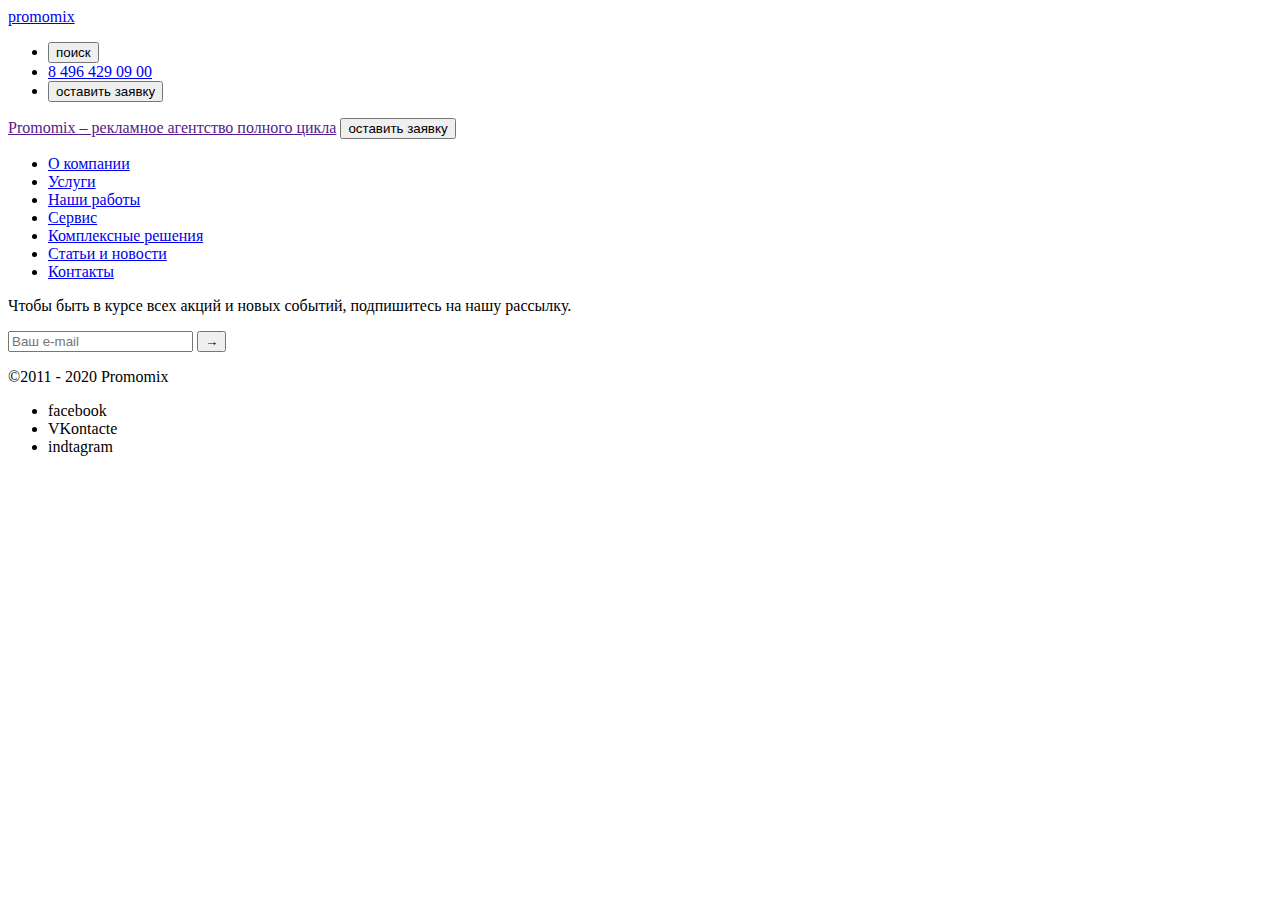
==== html/calendars.html @ 4c388ef7 "create 12 files with basic" ====
<!DOCTYPE html>
<html lang="en">
  <head>
    <meta charset="UTF-8" />
    <meta http-equiv="X-UA-Compatible" content="IE=edge" />
    <meta name="viewport" content="width=device-width, initial-scale=1.0" />
    <title>promomix</title>
  </head>
  <body>
    <header>
      <a href="/">promomix</a>
      <nav>
        <ul>
          <li><button type="button">поиск</button></li>
          <li><a href="tel:84964290900">8 496 429 09 00</a></li>
          <li><button type="button">оставить заявку</button></li>
        </ul>
      </nav>
    </header>

    <footer>
      <div>
        <div>
          <a href="">Promomix – рекламное агентство полного цикла</a>
          <button type="button">оставить заявку</button>
        </div>
        <nav>
          <ul>
            <li>
              <a href="../html/obout.html">О компании</a>
            </li>
            <li>
              <a href="../html/features.html">Услуги</a>
            </li>
            <li>
              <a href="/">Наши работы</a>
            </li>
            <li>
              <a href="../html/services.html">Сервис</a>
            </li>
            <li>
              <a href="../html/complex.html">Комплексные решения</a>
            </li>
            <li>
              <a href="../html/stores.html">Статьи и новости</a>
            </li>
            <li>
              <a href="../html/kontact.html">Контакты</a>
            </li>
          </ul>
        </nav>
        <div>
          <p>Чтобы быть в курсе всех акций и новых событий, подпишитесь на нашу рассылку.</p>
          <!--поле для ввода e-mail-->
          <form>
            <input type="e-mail" placeholder="Ваш e-mail" />
            <!--<input type="submit" placeholder="&#8594;">-->
            <button type="submit">&#8594;</button>
          </form>
        </div>
      </div>
      <div>
        <p>&copy;2011 - 2020 Promomix</p>
        <ul>
          <li><a href=""></a>facebook</li>
          <li><a href=""></a>VKontacte</li>
          <li><a href=""></a>indtagram</li>
        </ul>
      </div>
    </footer>
  </body>
</html>
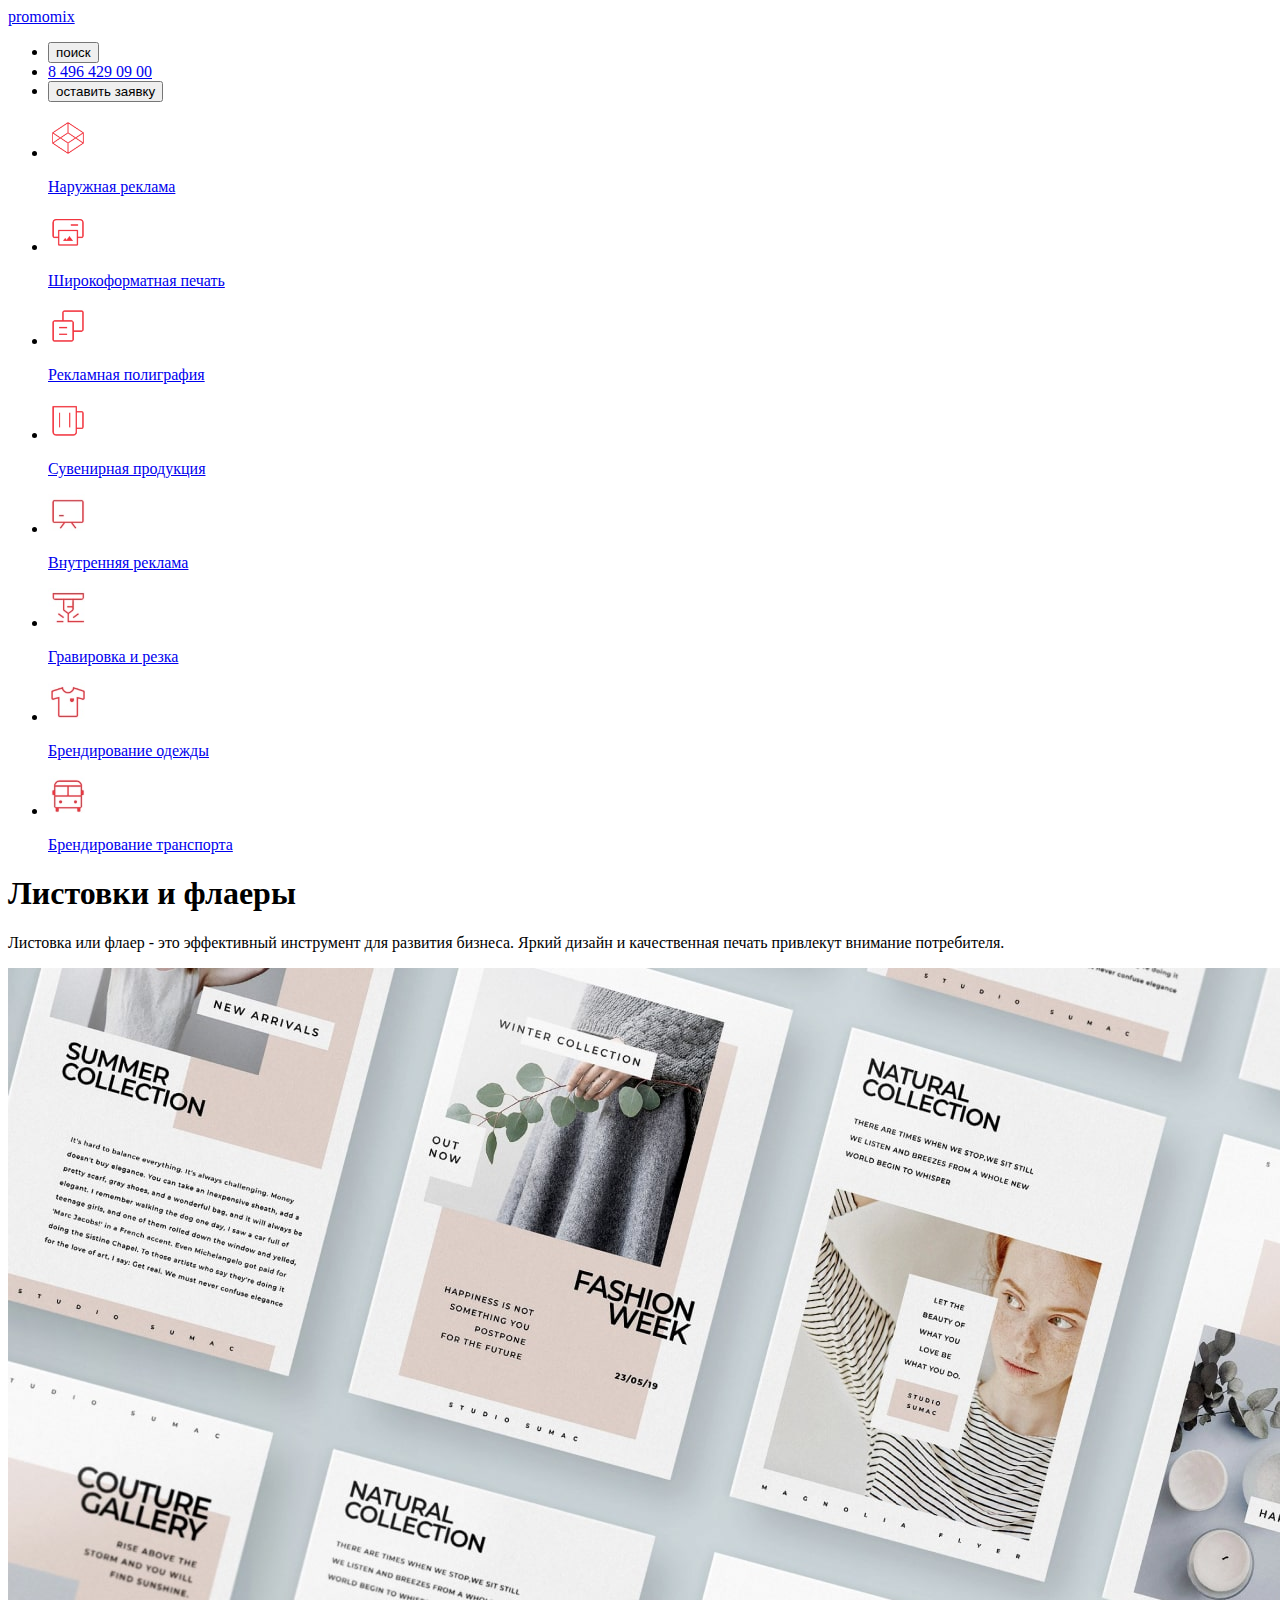
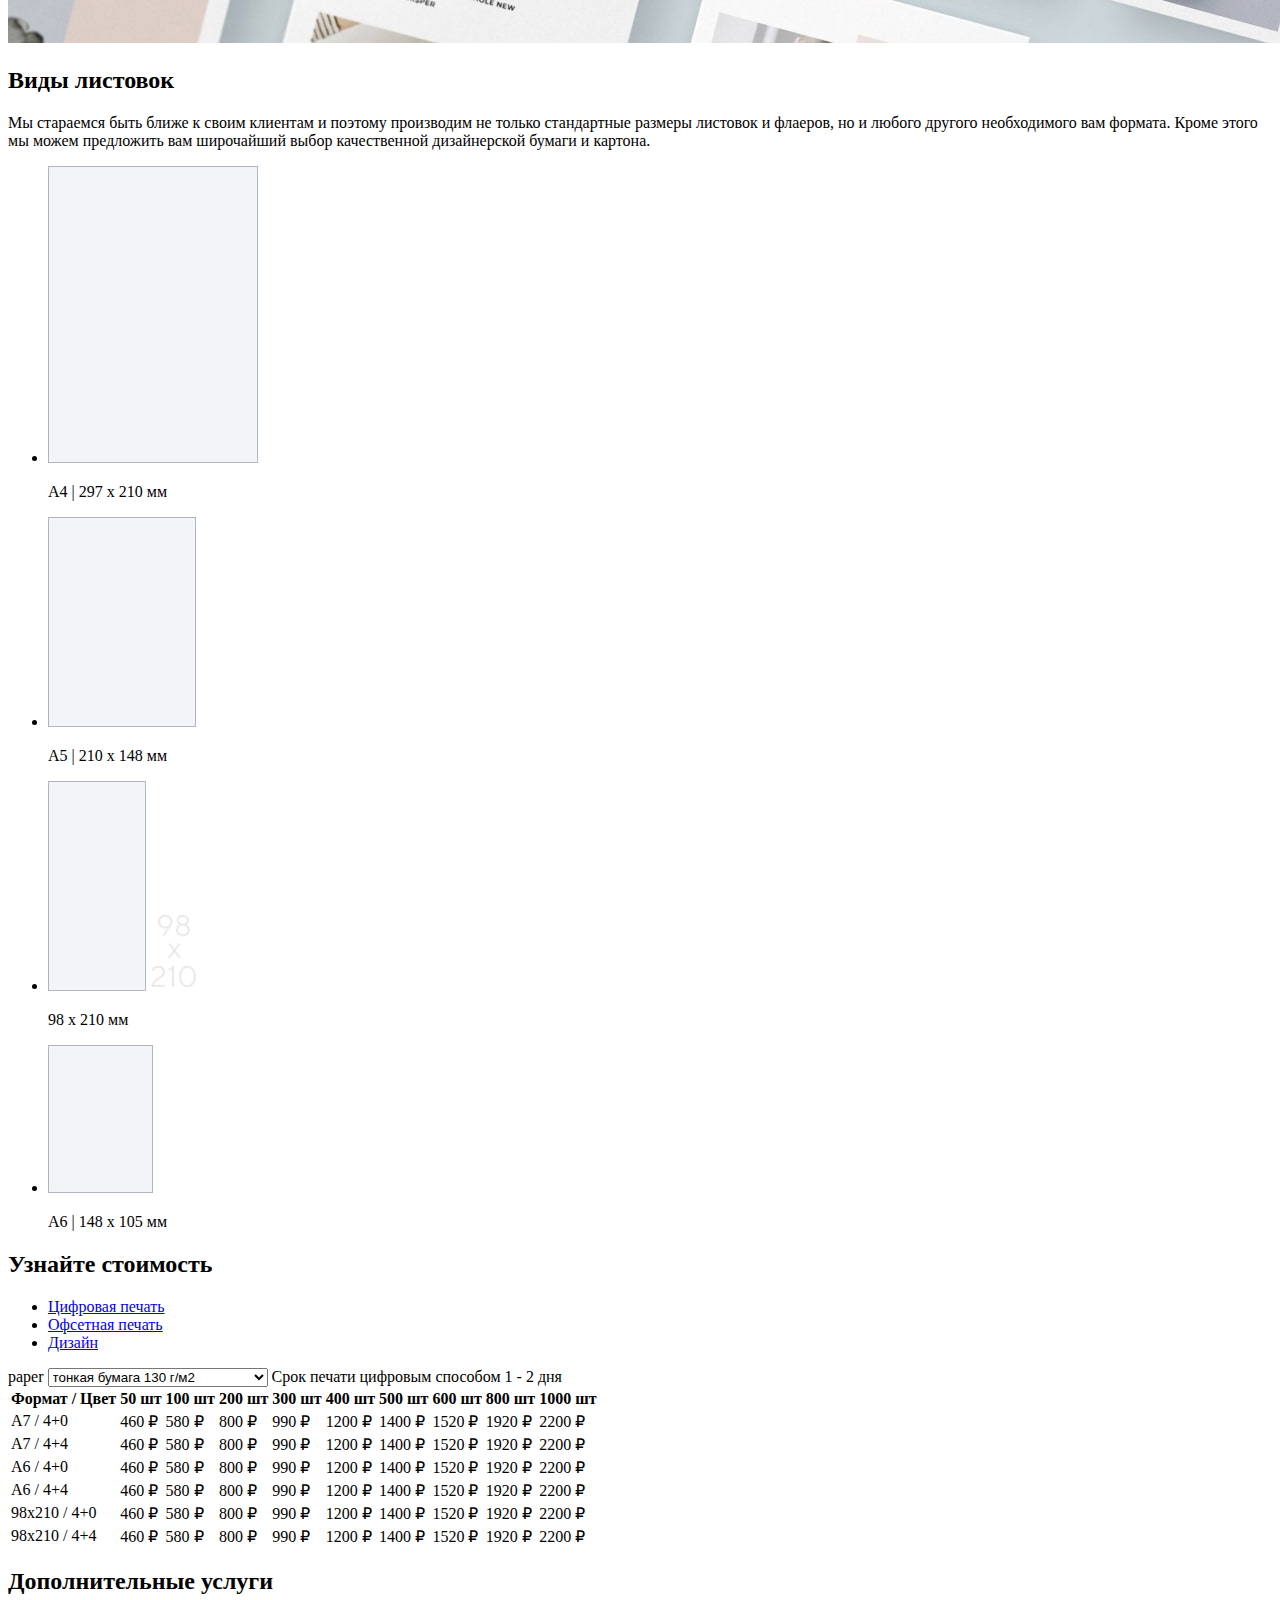
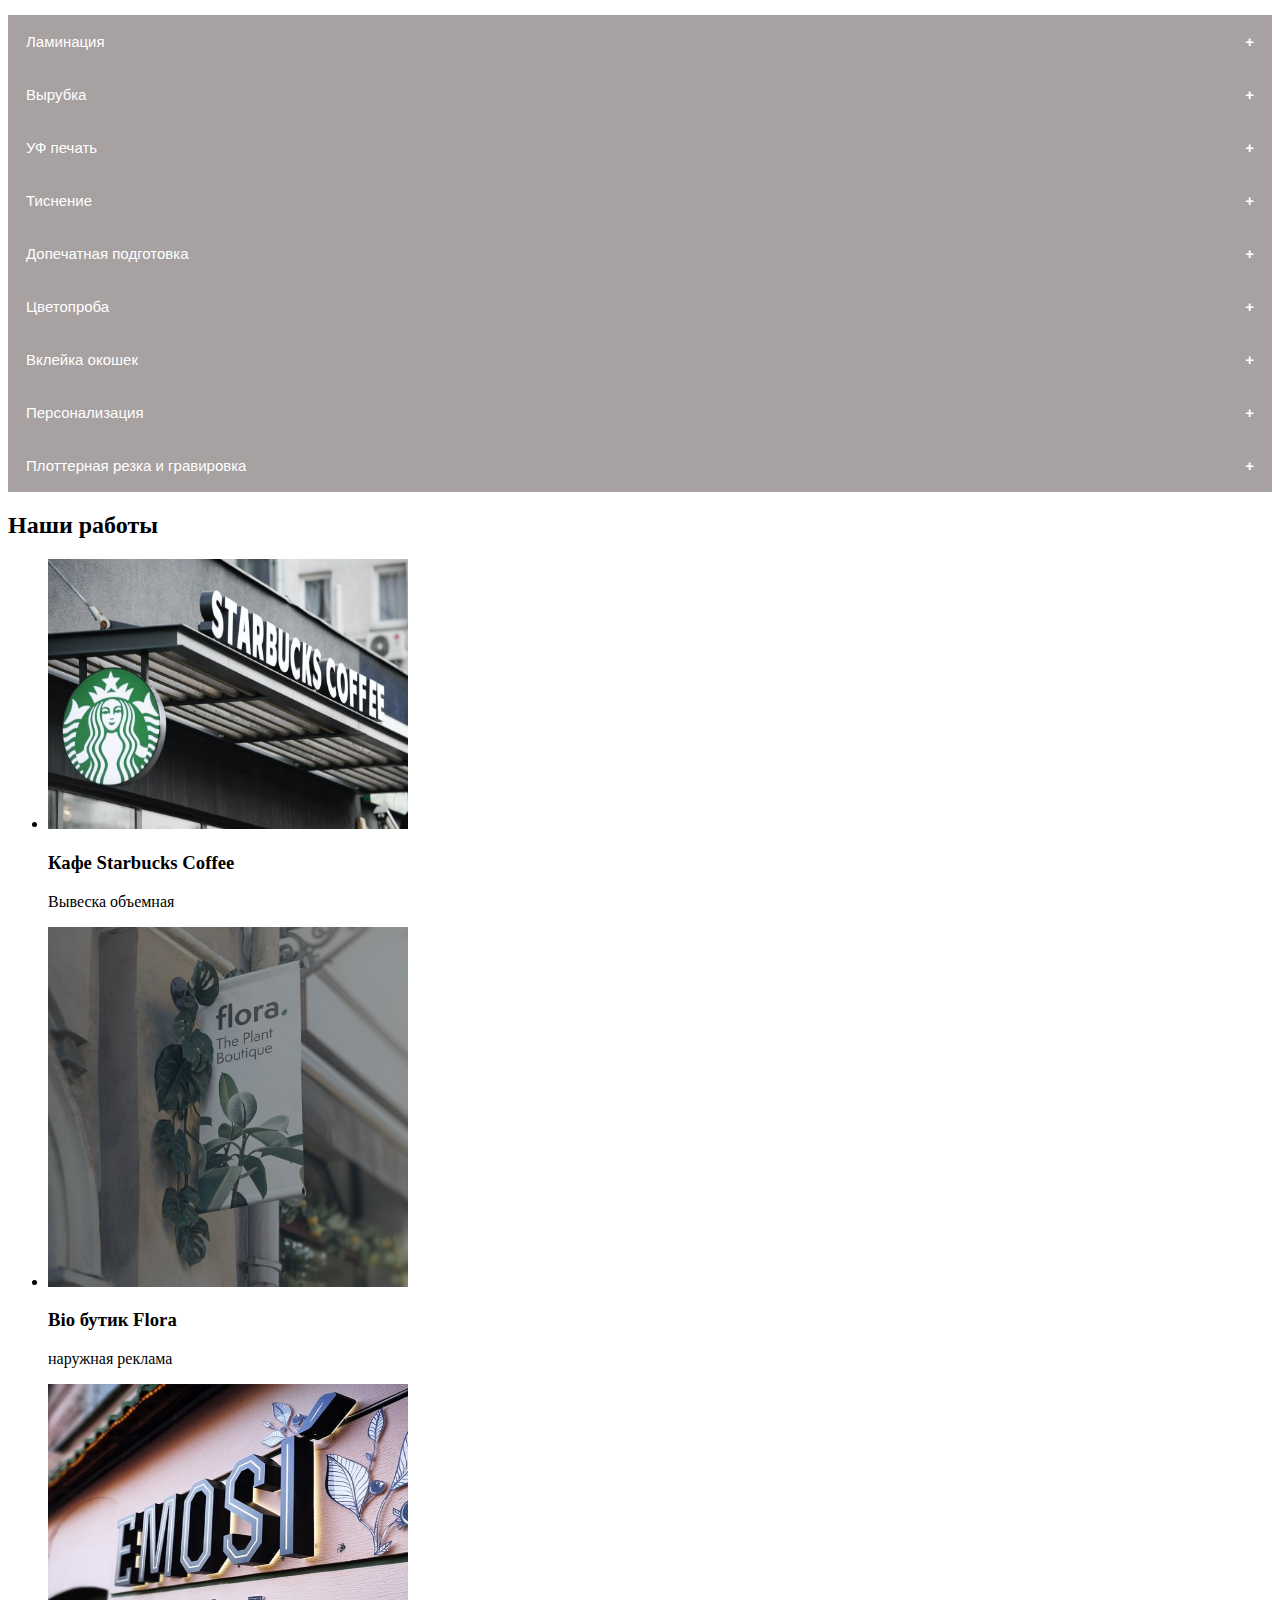
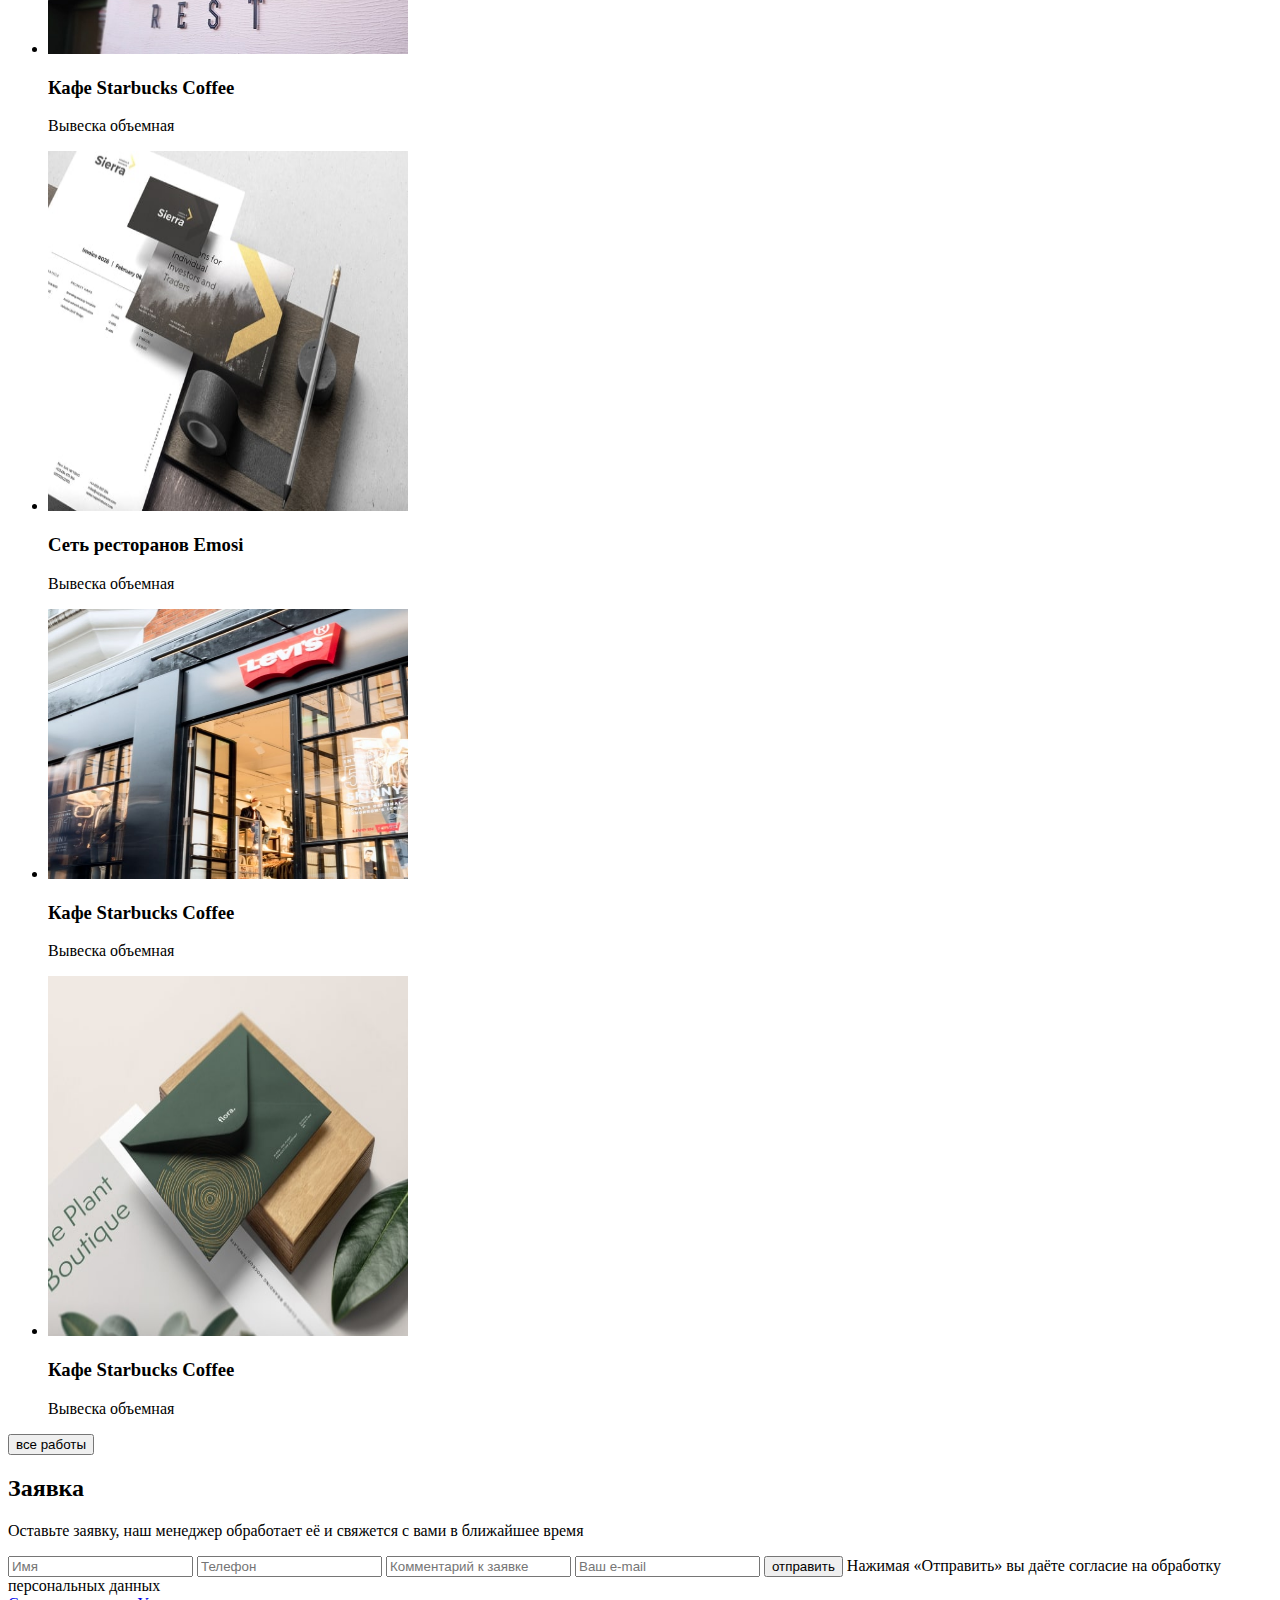
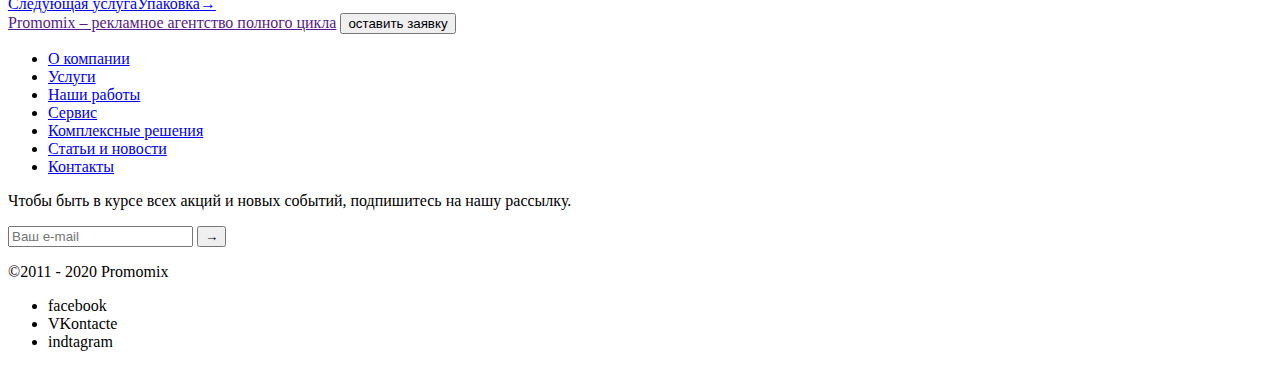
==== commit d380447d: "works+servise-complex+stores+rest" ====
--- a/html/calendars.html
+++ b/html/calendars.html
@@ -4,6 +4,44 @@
     <meta charset="UTF-8" />
     <meta http-equiv="X-UA-Compatible" content="IE=edge" />
     <meta name="viewport" content="width=device-width, initial-scale=1.0" />
+    <style>
+      .collapsible {
+        background-color: rgb(167, 161, 161);
+        color: white;
+        cursor: pointer;
+        padding: 18px;
+        width: 100%;
+        border: none;
+        text-align: left;
+        outline: none;
+        font-size: 15px;
+      }
+
+      .active,
+      .collapsible:hover {
+        background-color: #555;
+      }
+
+      .collapsible:after {
+        content: "\002B";
+        color: white;
+        font-weight: bold;
+        float: right;
+        margin-left: 5px;
+      }
+
+      .active:after {
+        content: "\2212";
+      }
+
+      .content {
+        padding: 0 18px;
+        max-height: 0;
+        overflow: hidden;
+        transition: max-height 0.2s ease-out;
+        background-color: #f1f1f1;
+      }
+    </style>
     <title>promomix</title>
   </head>
   <body>
@@ -17,7 +55,359 @@
         </ul>
       </nav>
     </header>
-
+    <main>
+      <section>
+        <ul>
+          <li>
+            <a href="/">
+              <img src="../images/features/bxl1.jpg" alt="реклама" width="40" />
+              <p>Наружная реклама</p>
+            </a>
+          </li>
+          <li>
+            <a href="/">
+              <img src="../images/features/bxl2.jpg" alt="печать" width="40" />
+              <p>Широкоформатная печать</p>
+            </a>
+          </li>
+          <li>
+            <a href="./polygraphy.html">
+              <img src="../images/features/bxl3.jpg" alt="полиграфия" width="40" />
+              <p>Рекламная полиграфия</p>
+            </a>
+          </li>
+          <li>
+            <a href="./features.html">
+              <img src="../images/features/bxl4.jpg" alt="продукция" width="40" />
+              <p>Сувенирная продукция</p>
+            </a>
+          </li>
+          <li>
+            <a href="/">
+              <img src="../images/features/bxl5.jpg" alt="реклама" width="40" />
+              <p>Внутренняя реклама</p>
+            </a>
+          </li>
+          <li>
+            <a href="/">
+              <img src="../images/features/bxl6.jpg" alt="Гравировка и резка" width="40" />
+              <p>Гравировка и резка</p>
+            </a>
+          </li>
+          <li>
+            <a href="/">
+              <img src="../images/features/bxl7.jpg" alt="Брендирование одежды" width="40" />
+              <p>Брендирование одежды</p>
+            </a>
+          </li>
+          <li>
+            <a href="/">
+              <img src="../images/features/bxl8.jpg" alt="Брендирование транспорта" width="40" />
+              <p>Брендирование транспорта</p>
+            </a>
+          </li>
+        </ul>
+      </section>
+
+      <div>
+        <h1>Листовки и флаеры</h1>
+        <p>
+          Листовка или флаер - это эффективный инструмент для развития бизнеса. Яркий дизайн и качественная печать привлекут внимание потребителя.
+        </p>
+        <img src="../images/flyers/flyers.jpg" alt="картинка с флаерами" width="1400" height="675" />
+      </div>
+
+      <section>
+        <h2>Виды листовок</h2>
+        <p>
+          Мы стараемся быть ближе к своим клиентам и поэтому производим не только стандартные размеры листовок и флаеров, но и любого другого
+          необходимого вам формата. Кроме этого мы можем предложить вам широчайший выбор качественной дизайнерской бумаги и картона.
+        </p>
+        <div>
+          <ul>
+            <li>
+              <img src="../images/flyers/a4.jpg" alt="format - a4" width="210" height="297" />
+              <p>A4 | 297 x 210 мм</p>
+            </li>
+            <li>
+              <img src="../images/flyers/a5.jpg" alt="format - a5" width="148" height="210" />
+              <p>A5 | 210 x 148 мм</p>
+            </li>
+            <li>
+              <img src="../images/flyers/98-210main.jpg" alt="size 98x210" width="98" height="210" />
+              <img src="../images/flyers/98-210.jpg" alt="text" width="48" height="81" />
+              <p>98 x 210 мм</p>
+            </li>
+            <li>
+              <img src="../images/flyers/a6.jpg" alt="format - a6" width="105" height="148" />
+              <p>A6 | 148 x 105 мм</p>
+            </li>
+          </ul>
+        </div>
+      </section>
+      <section>
+        <h2>Узнайте стоимость</h2>
+        <div>
+          <ul>
+            <li><a href="/">Цифровая печать</a></li>
+            <li><a href="/">Офсетная печать</a></li>
+            <li><a href="/">Дизайн</a></li>
+          </ul>
+        </div>
+
+        <label for="paper">paper</label>
+        <select id="paper" name="paper">
+          <option value="D" selected>тонкая бумага 130 г/м2</option>
+          <option value="D">плотная бумага 150г/м2</option>
+          <option value="E">для печати календарей-170г/м2</option>
+          <option value="F">для блока -200г/м2</option>
+          <option value="F">250г/м2</option>
+          <option value="G">300г/м2</option>
+        </select>
+        <span>Срок печати цифровым способом 1 - 2 дня</span>
+
+        <table>
+          <thead>
+            <tr>
+              <th>Формат / Цвет</th>
+              <th>50 шт</th>
+              <th>100 шт</th>
+              <th>200 шт</th>
+              <th>300 шт</th>
+              <th>400 шт</th>
+              <th>500 шт</th>
+              <th>600 шт</th>
+              <th>800 шт</th>
+              <th>1000 шт</th>
+            </tr>
+          </thead>
+
+          <tbody>
+            <tr>
+              <td>А7 / 4+0</td>
+              <td>460 ₽</td>
+              <td>580 ₽</td>
+              <td>800 ₽</td>
+              <td>990 ₽</td>
+              <td>1200 ₽</td>
+              <td>1400 ₽</td>
+              <td>1520 ₽</td>
+              <td>1920 ₽</td>
+              <td>2200 ₽</td>
+            </tr>
+            <tr>
+              <td>А7 / 4+4</td>
+              <td>460 ₽</td>
+              <td>580 ₽</td>
+              <td>800 ₽</td>
+              <td>990 ₽</td>
+              <td>1200 ₽</td>
+              <td>1400 ₽</td>
+              <td>1520 ₽</td>
+              <td>1920 ₽</td>
+              <td>2200 ₽</td>
+            </tr>
+            <tr>
+              <td>А6 / 4+0</td>
+              <td>460 ₽</td>
+              <td>580 ₽</td>
+              <td>800 ₽</td>
+              <td>990 ₽</td>
+              <td>1200 ₽</td>
+              <td>1400 ₽</td>
+              <td>1520 ₽</td>
+              <td>1920 ₽</td>
+              <td>2200 ₽</td>
+            </tr>
+            <tr>
+              <td>А6 / 4+4</td>
+              <td>460 ₽</td>
+              <td>580 ₽</td>
+              <td>800 ₽</td>
+              <td>990 ₽</td>
+              <td>1200 ₽</td>
+              <td>1400 ₽</td>
+              <td>1520 ₽</td>
+              <td>1920 ₽</td>
+              <td>2200 ₽</td>
+            </tr>
+            <tr>
+              <td>98х210 / 4+0</td>
+              <td>460 ₽</td>
+              <td>580 ₽</td>
+              <td>800 ₽</td>
+              <td>990 ₽</td>
+              <td>1200 ₽</td>
+              <td>1400 ₽</td>
+              <td>1520 ₽</td>
+              <td>1920 ₽</td>
+              <td>2200 ₽</td>
+            </tr>
+            <tr>
+              <td>98х210 / 4+4</td>
+              <td>460 ₽</td>
+              <td>580 ₽</td>
+              <td>800 ₽</td>
+              <td>990 ₽</td>
+              <td>1200 ₽</td>
+              <td>1400 ₽</td>
+              <td>1520 ₽</td>
+              <td>1920 ₽</td>
+              <td>2200 ₽</td>
+            </tr>
+          </tbody>
+        </table>
+      </section>
+
+      <!-- Collapsible ?????-->
+
+      <h2>Дополнительные услуги</h2>
+
+      <button class="collapsible">Ламинация</button>
+      <div class="content">
+        <img src="../images/catalog-img/catalog-img3.jpg" alt="Ламинация" />
+        <p>
+          Ламинация (ламинирование) — технология, которая представляет собой покрытие изделий прозрачной пленкой. Основная цель ламинирования
+          заключается в обеспечении защиты продукций от факторов внешней среды. Кроме того, технология известна как один из видов декоративной
+          обработки, применяемый для усиления светового эффекта, а также для придания более яркого вида изображению.
+        </p>
+        <a href="/">прайс - лист</a>
+      </div>
+      <button class="collapsible">Вырубка</button>
+      <div class="content">
+        <p>
+          Ламинация (ламинирование) — технология, которая представляет собой покрытие изделий прозрачной пленкой. Основная цель ламинирования
+          заключается в обеспечении защиты продукций от факторов внешней среды. Кроме того, технология известна как один из видов декоративной
+          обработки, применяемый для усиления светового эффекта, а также для придания более яркого вида изображению.
+        </p>
+      </div>
+      <button class="collapsible">УФ печать</button>
+      <div class="content">
+        <p>
+          Lorem ipsum dolor sit amet, consectetur adipisicing elit, sed do eiusmod tempor incididunt ut labore et dolore magna aliqua. Ut enim ad
+          minim veniam, quis nostrud exercitation ullamco laboris nisi ut aliquip ex ea commodo consequat.
+        </p>
+      </div>
+      <button class="collapsible">Тиснение</button>
+      <div class="content">
+        <img src="../images/catalog-img/catalog-img2.jpg" alt="Тиснение" width="570" height="320" />
+        <p>
+          Тиснение — полиграфический процесс, относящийся к послепечатной отделке продукции, производящийся на ручных, полуавтоматических и
+          автоматических прессах для тиснения, основанный на припрессовке горячим или холодным способом металлизированной или пигментной фольги или
+          полимерной плёнки с напылением нужного вещества для улучшения привлекательности упаковки, этикетки или рекламно- акцидентной продукции.
+        </p>
+        <a href="">прайс - лист</a>
+      </div>
+      <button class="collapsible">Допечатная подготовка</button>
+      <div class="content">
+        <p>
+          Lorem ipsum dolor sit amet, consectetur adipisicing elit, sed do eiusmod tempor incididunt ut labore et dolore magna aliqua. Ut enim ad
+          minim veniam, quis nostrud exercitation ullamco laboris nisi ut aliquip ex ea commodo consequat.
+        </p>
+      </div>
+      <button class="collapsible">Цветопроба</button>
+      <div class="content">
+        <p>
+          Lorem ipsum dolor sit amet, consectetur adipisicing elit, sed do eiusmod tempor incididunt ut labore et dolore magna aliqua. Ut enim ad
+          minim veniam, quis nostrud exercitation ullamco laboris nisi ut aliquip ex ea commodo consequat.
+        </p>
+      </div>
+      <button class="collapsible">Вклейка окошек</button>
+      <div class="content">
+        <p>
+          Lorem ipsum dolor sit amet, consectetur adipisicing elit, sed do eiusmod tempor incididunt ut labore et dolore magna aliqua. Ut enim ad
+          minim veniam, quis nostrud exercitation ullamco laboris nisi ut aliquip ex ea commodo consequat.
+        </p>
+      </div>
+      <button class="collapsible">Персонализация</button>
+      <div class="content">
+        <p>
+          Lorem ipsum dolor sit amet, consectetur adipisicing elit, sed do eiusmod tempor incididunt ut labore et dolore magna aliqua. Ut enim ad
+          minim veniam, quis nostrud exercitation ullamco laboris nisi ut aliquip ex ea commodo consequat.
+        </p>
+      </div>
+      <button class="collapsible">Плоттерная резка и гравировка</button>
+      <div class="content">
+        <p>
+          Lorem ipsum dolor sit amet, consectetur adipisicing elit, sed do eiusmod tempor incididunt ut labore et dolore magna aliqua. Ut enim ad
+          minim veniam, quis nostrud exercitation ullamco laboris nisi ut aliquip ex ea commodo consequat.
+        </p>
+      </div>
+
+      <script>
+        var coll = document.getElementsByClassName("collapsible");
+        var i;
+
+        for (i = 0; i < coll.length; i++) {
+          coll[i].addEventListener("click", function () {
+            this.classList.toggle("active");
+            var content = this.nextElementSibling;
+            if (content.style.maxHeight) {
+              content.style.maxHeight = null;
+            } else {
+              content.style.maxHeight = content.scrollHeight + "px";
+            }
+          });
+        }
+      </script>
+
+      <section>
+        <h2>Наши работы</h2>
+        <ul>
+          <li>
+            <div><img src="../images/works/w1.jpg" alt="вывеска" width="360" height="270" /></div>
+            <h3>Кафе Starbucks Coffee</h3>
+            <p>Вывеска объемная</p>
+          </li>
+          <li>
+            <div><img src="../images/works/w2.jpg" alt="вывеска" width="360" height="360" /></div>
+            <h3>Bio бутик Flora</h3>
+            <p>наружная реклама</p>
+          </li>
+          <li>
+            <div><img src="../images/works/w3.jpg" alt="вывеска" width="360" height="270" /></div>
+            <h3>Кафе Starbucks Coffee</h3>
+            <p>Вывеска объемная</p>
+          </li>
+          <li>
+            <div><img src="../images/works/w4.jpg" alt="вывеска" width="360" height="360" /></div>
+            <h3>Сеть ресторанов Emosi</h3>
+            <p>Вывеска объемная</p>
+          </li>
+          <li>
+            <div><img src="../images/works/w5.jpg" alt="вывеска" width="360" height="270" /></div>
+            <h3>Кафе Starbucks Coffee</h3>
+            <p>Вывеска объемная</p>
+          </li>
+          <li>
+            <div><img src="../images/works/w6.jpg" alt="вывеска" width="360" height="360" /></div>
+            <h3>Кафе Starbucks Coffee</h3>
+            <p>Вывеска объемная</p>
+          </li>
+        </ul>
+
+        <!--our works-->
+        <button type="button">все работы</button>
+      </section>
+
+      <section>
+        <h2>Заявка</h2>
+        <p>Оставьте заявку, наш менеджер обработает её и свяжется с вами в ближайшее время</p>
+      </section>
+      <section>
+        <form>
+          <input type="name" placeholder="Имя" />
+          <input type="tel" placeholder="Телефон" />
+          <input type="text" placeholder="Комментарий к заявке" />
+          <input type="e-mail" placeholder="Ваш e-mail" />
+          <!--<input type="submit" placeholder="&#8594;">-->
+          <button type="submit">отправить</button>
+          <span>Нажимая «Отправить» вы даёте согласие на обработку персональных данных</span>
+        </form>
+      </section>
+
+      <a href="/"><span>Следующая услуга</span><span>Упаковка</span>&#8594;</a>
+    </main>
     <footer>
       <div>
         <div>
@@ -27,25 +417,25 @@
         <nav>
           <ul>
             <li>
-              <a href="../html/obout.html">О компании</a>
-            </li>
-            <li>
-              <a href="../html/features.html">Услуги</a>
-            </li>
-            <li>
-              <a href="/">Наши работы</a>
-            </li>
-            <li>
-              <a href="../html/services.html">Сервис</a>
-            </li>
-            <li>
-              <a href="../html/complex.html">Комплексные решения</a>
-            </li>
-            <li>
-              <a href="../html/stores.html">Статьи и новости</a>
-            </li>
-            <li>
-              <a href="../html/kontact.html">Контакты</a>
+              <a href="./html/obout.html">О компании</a>
+            </li>
+            <li>
+              <a href="./html/features.html">Услуги</a>
+            </li>
+            <li>
+              <a href="./works.html">Наши работы</a>
+            </li>
+            <li>
+              <a href="./html/services.html">Сервис</a>
+            </li>
+            <li>
+              <a href="./html/complex.html">Комплексные решения</a>
+            </li>
+            <li>
+              <a href="./html/stores.html">Статьи и новости</a>
+            </li>
+            <li>
+              <a href="./html/kontact.html">Контакты</a>
             </li>
           </ul>
         </nav>
@@ -62,9 +452,9 @@
       <div>
         <p>&copy;2011 - 2020 Promomix</p>
         <ul>
-          <li><a href=""></a>facebook</li>
-          <li><a href=""></a>VKontacte</li>
-          <li><a href=""></a>indtagram</li>
+          <li><a href="" target="_blank" rel="noopener noreferrer"></a>facebook</li>
+          <li><a href="" target="_blank" rel="noopener noreferrer"></a>VKontacte</li>
+          <li><a href="" target="_blank" rel="noopener noreferrer"></a>indtagram</li>
         </ul>
       </div>
     </footer>
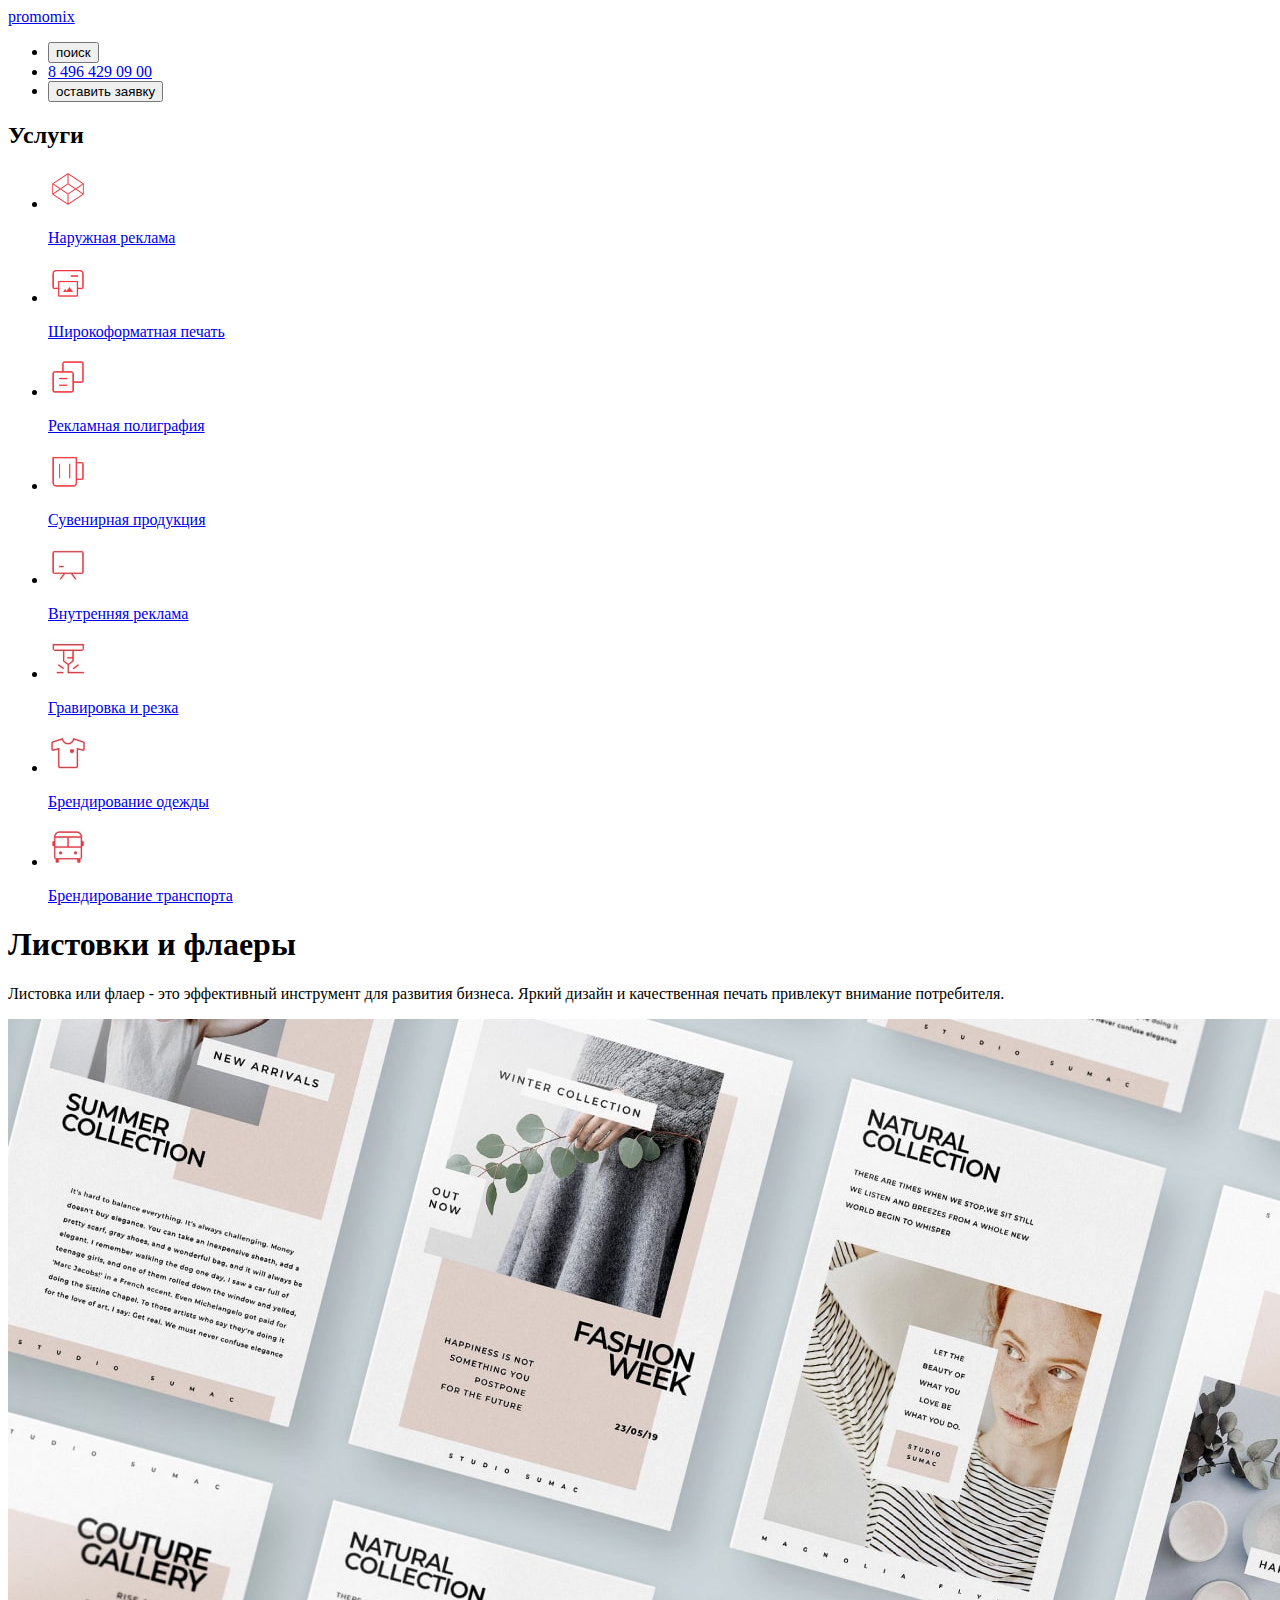
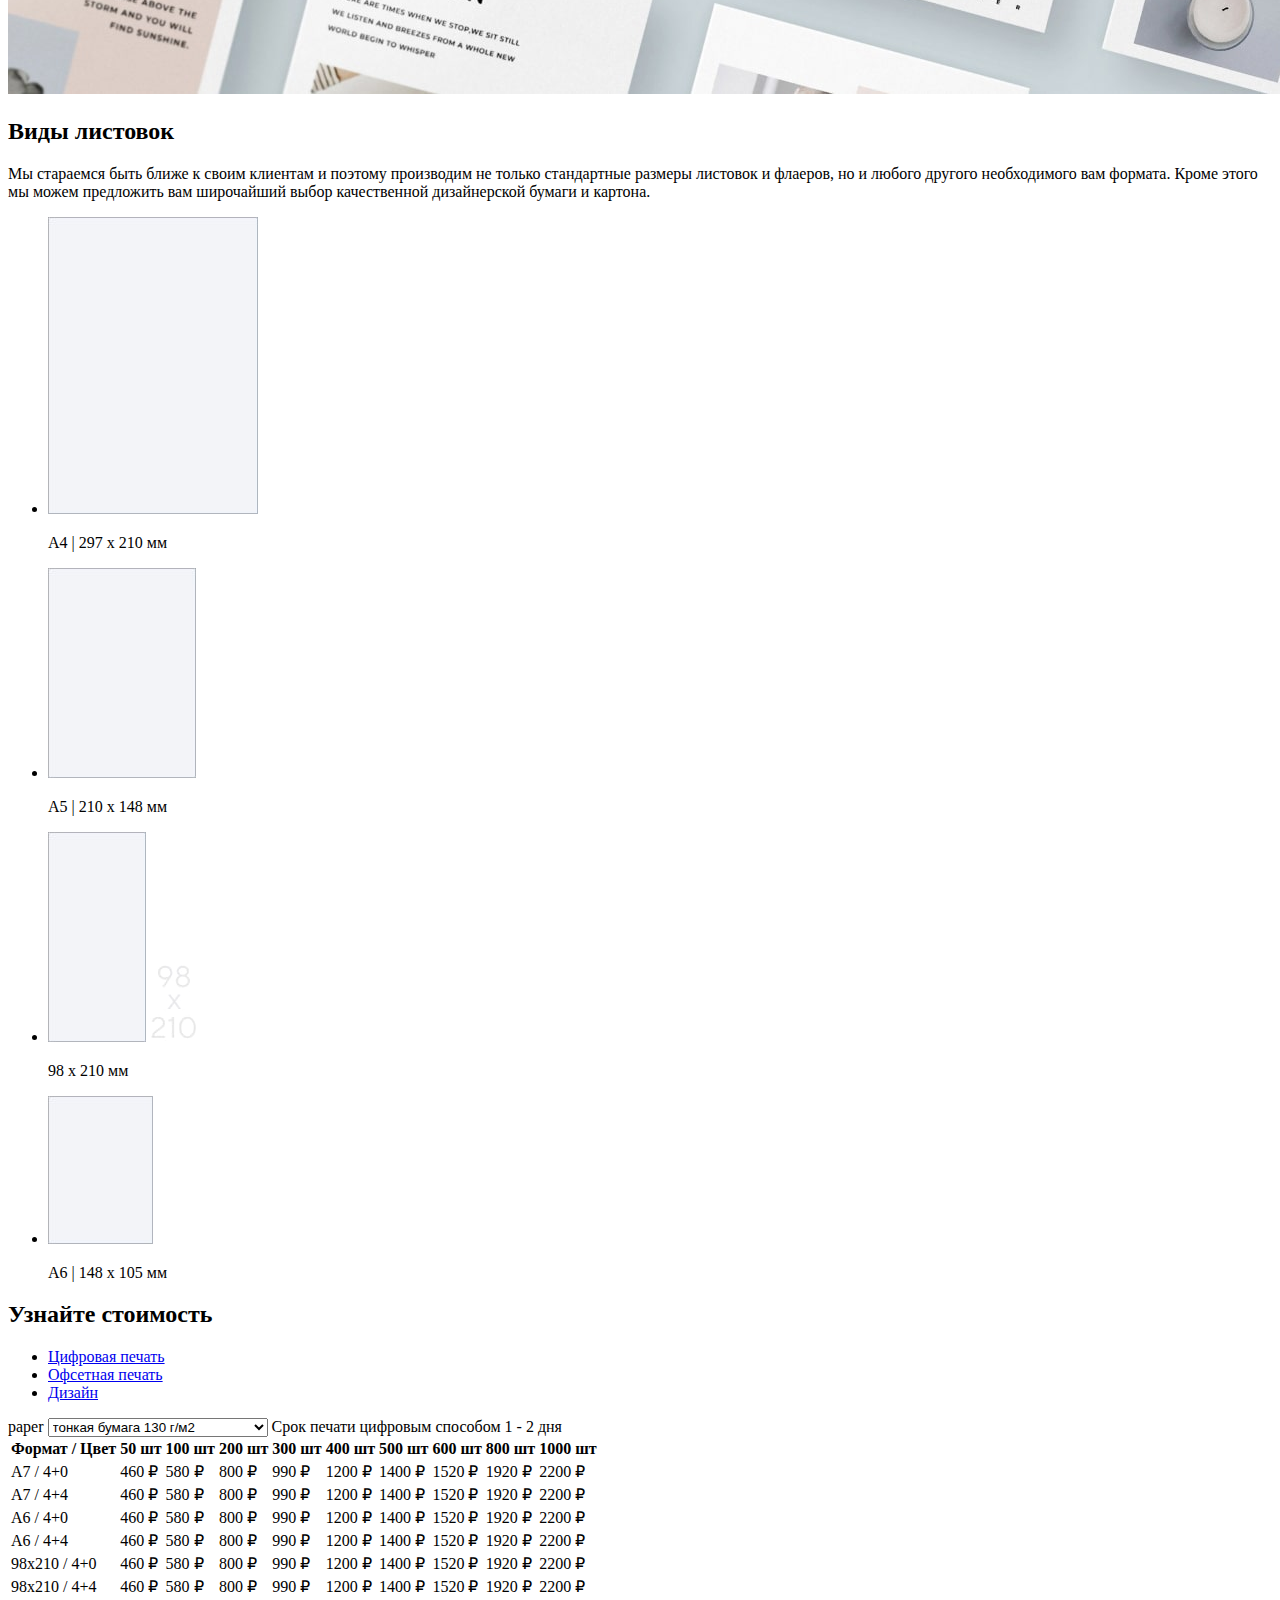
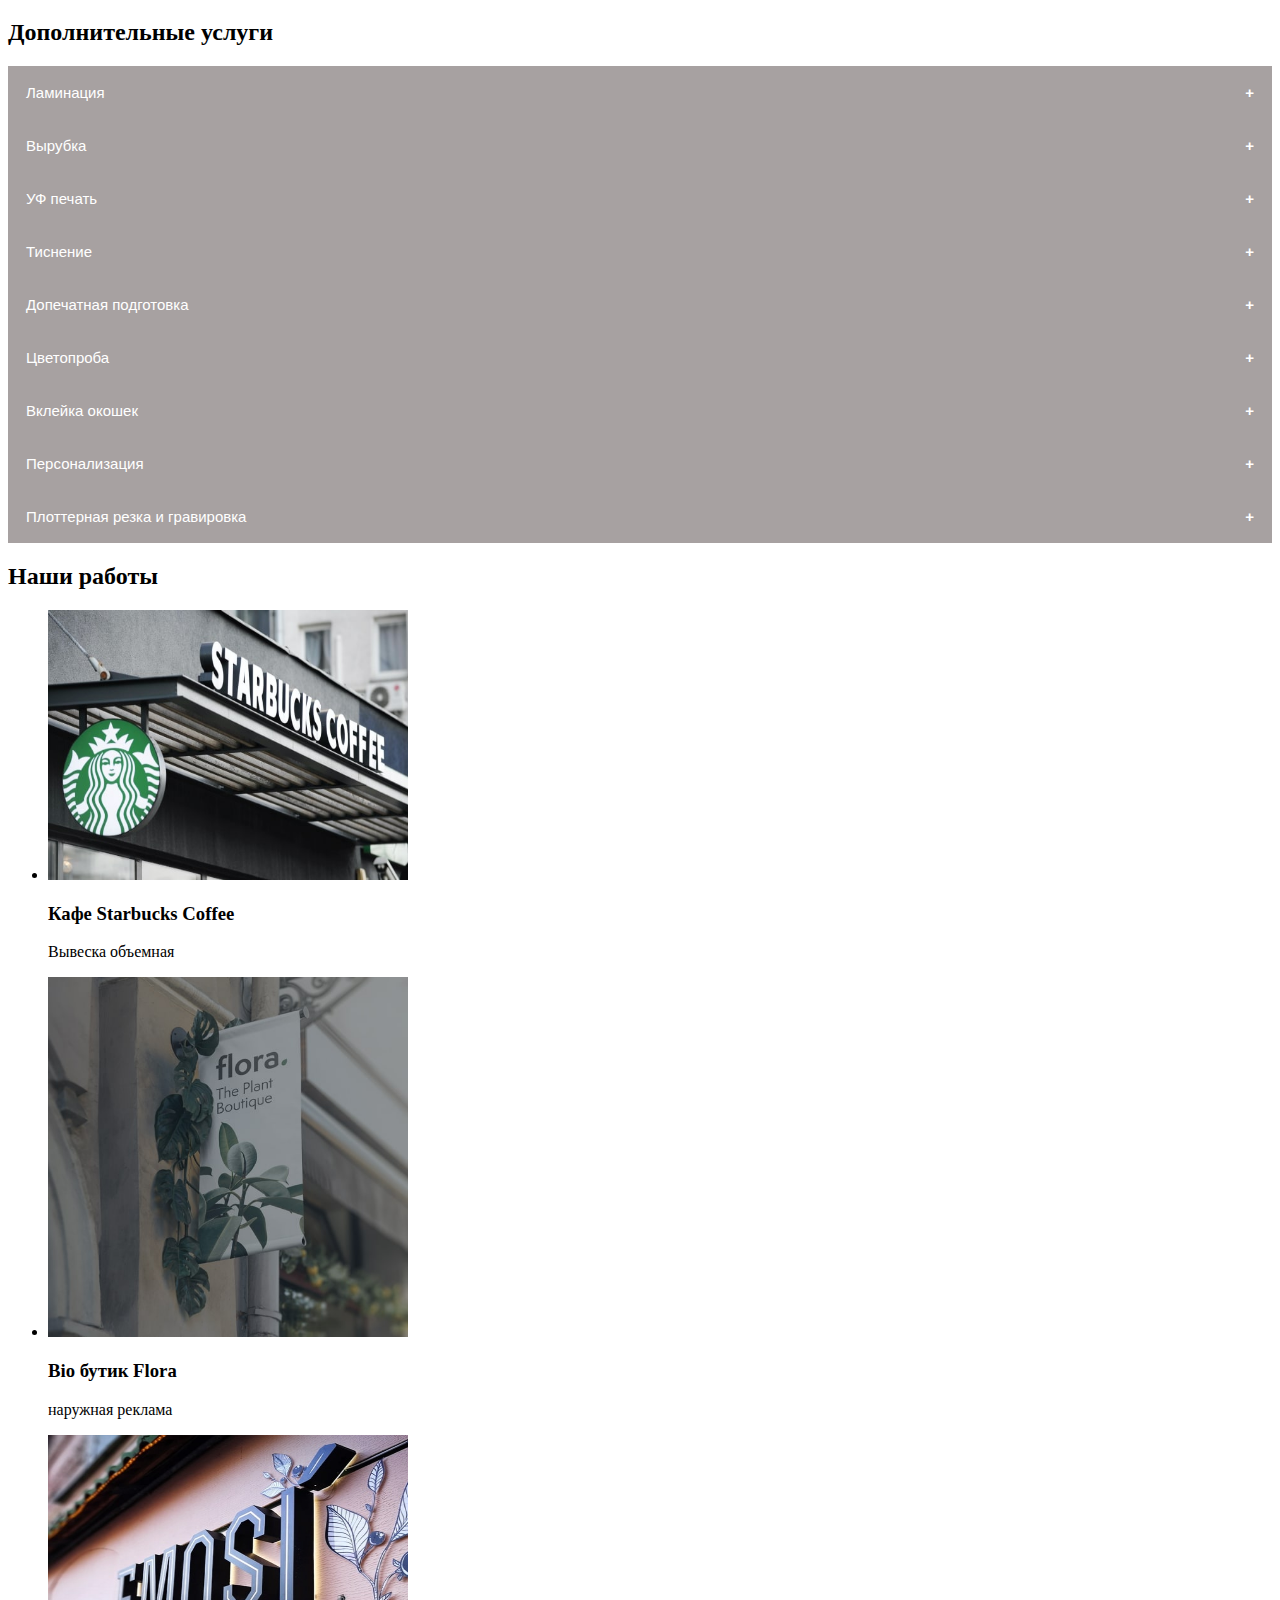
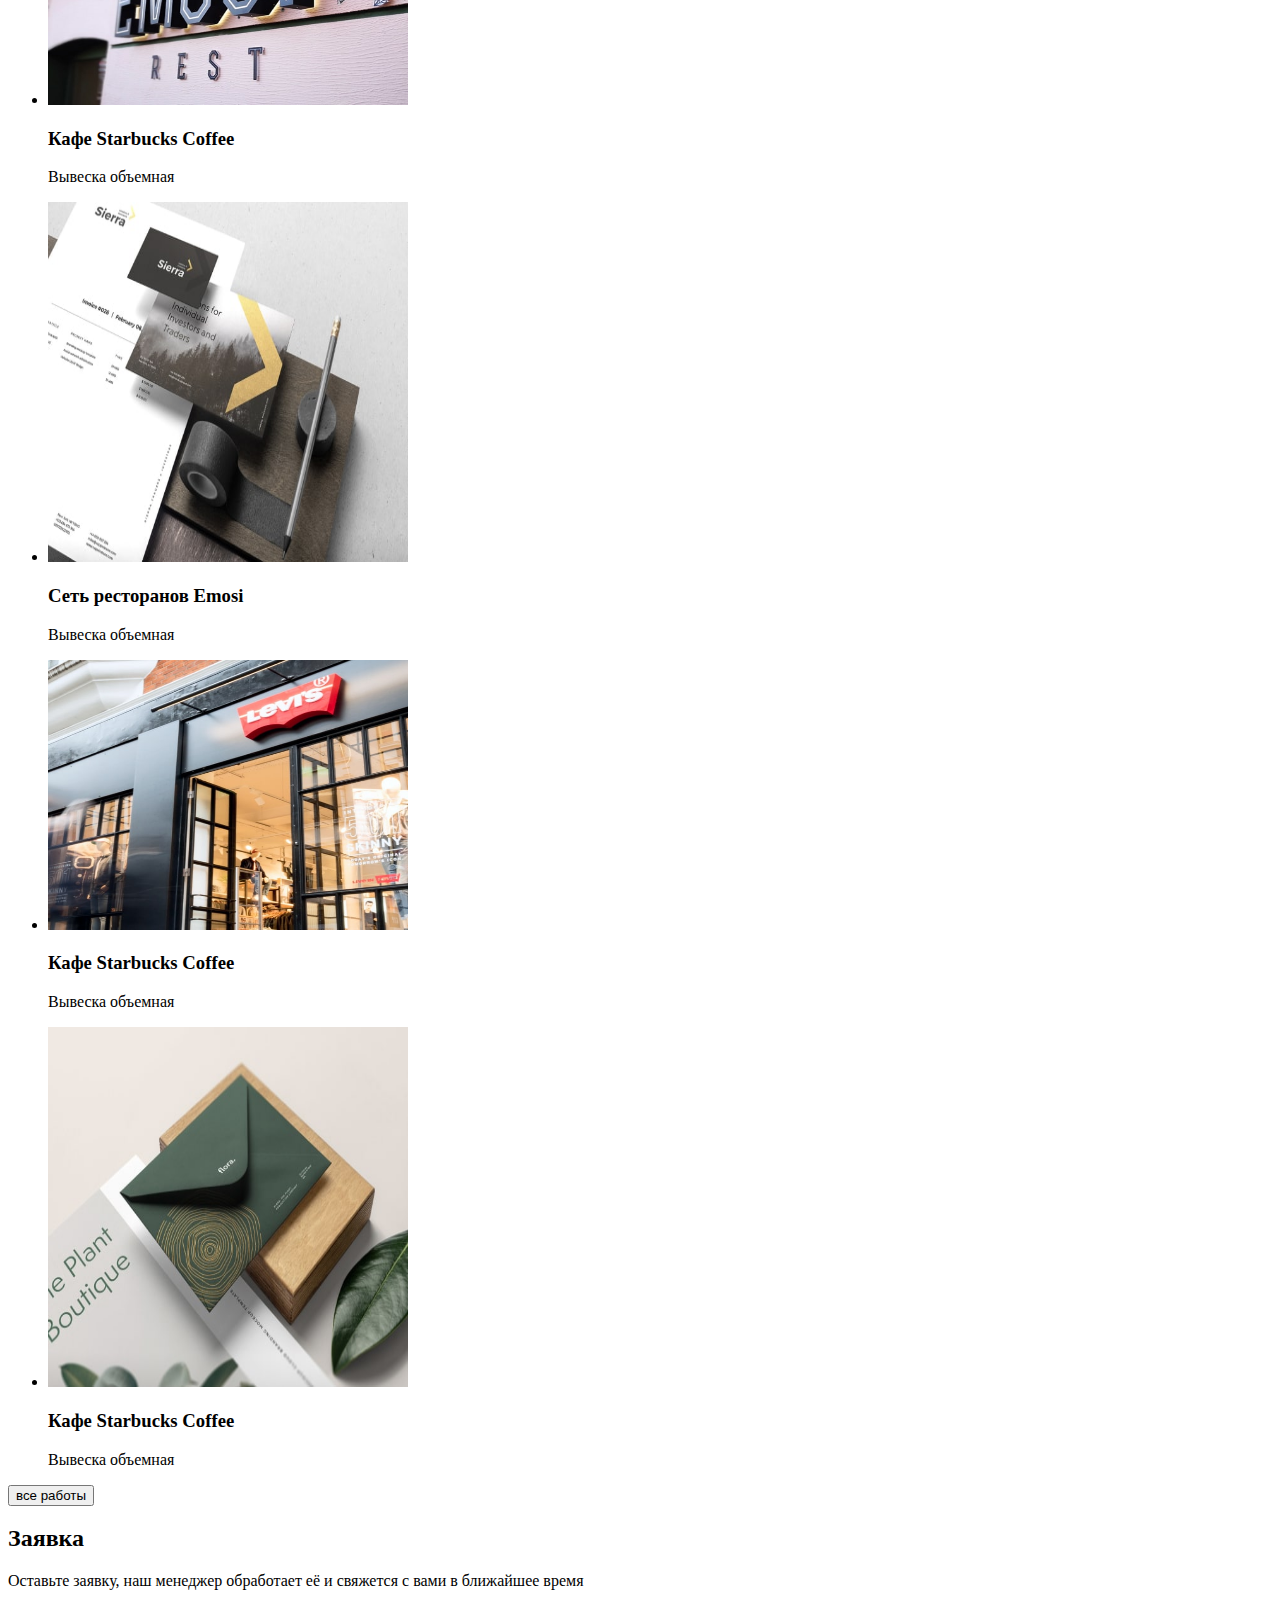
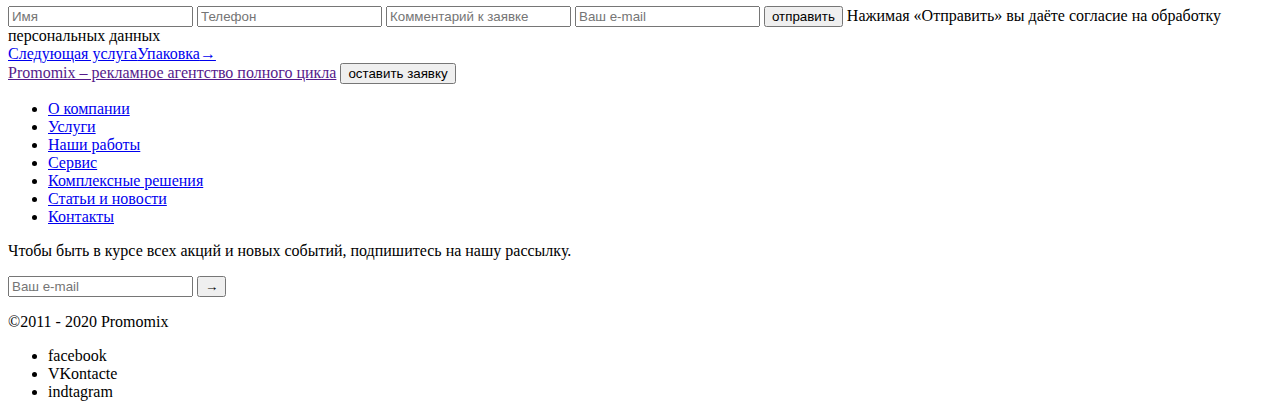
==== commit 773b1812: "validator+" ====
--- a/html/calendars.html
+++ b/html/calendars.html
@@ -57,6 +57,8 @@
     </header>
     <main>
       <section>
+        <h2>Услуги</h2>
+        <!--hiden-->
         <ul>
           <li>
             <a href="/">
@@ -393,17 +395,18 @@
       <section>
         <h2>Заявка</h2>
         <p>Оставьте заявку, наш менеджер обработает её и свяжется с вами в ближайшее время</p>
-      </section>
-      <section>
-        <form>
-          <input type="name" placeholder="Имя" />
-          <input type="tel" placeholder="Телефон" />
-          <input type="text" placeholder="Комментарий к заявке" />
-          <input type="e-mail" placeholder="Ваш e-mail" />
-          <!--<input type="submit" placeholder="&#8594;">-->
-          <button type="submit">отправить</button>
-          <span>Нажимая «Отправить» вы даёте согласие на обработку персональных данных</span>
-        </form>
+
+        <div>
+          <form>
+            <input type="text" placeholder="Имя" />
+            <input type="tel" placeholder="Телефон" />
+            <input type="text" placeholder="Комментарий к заявке" />
+            <input type="email" placeholder="Ваш e-mail" />
+            <!--<input type="submit" placeholder="&#8594;">-->
+            <button type="submit">отправить</button>
+            <span>Нажимая «Отправить» вы даёте согласие на обработку персональных данных</span>
+          </form>
+        </div>
       </section>
 
       <a href="/"><span>Следующая услуга</span><span>Упаковка</span>&#8594;</a>
@@ -443,7 +446,7 @@
           <p>Чтобы быть в курсе всех акций и новых событий, подпишитесь на нашу рассылку.</p>
           <!--поле для ввода e-mail-->
           <form>
-            <input type="e-mail" placeholder="Ваш e-mail" />
+            <input type="email" placeholder="Ваш e-mail" />
             <!--<input type="submit" placeholder="&#8594;">-->
             <button type="submit">&#8594;</button>
           </form>
